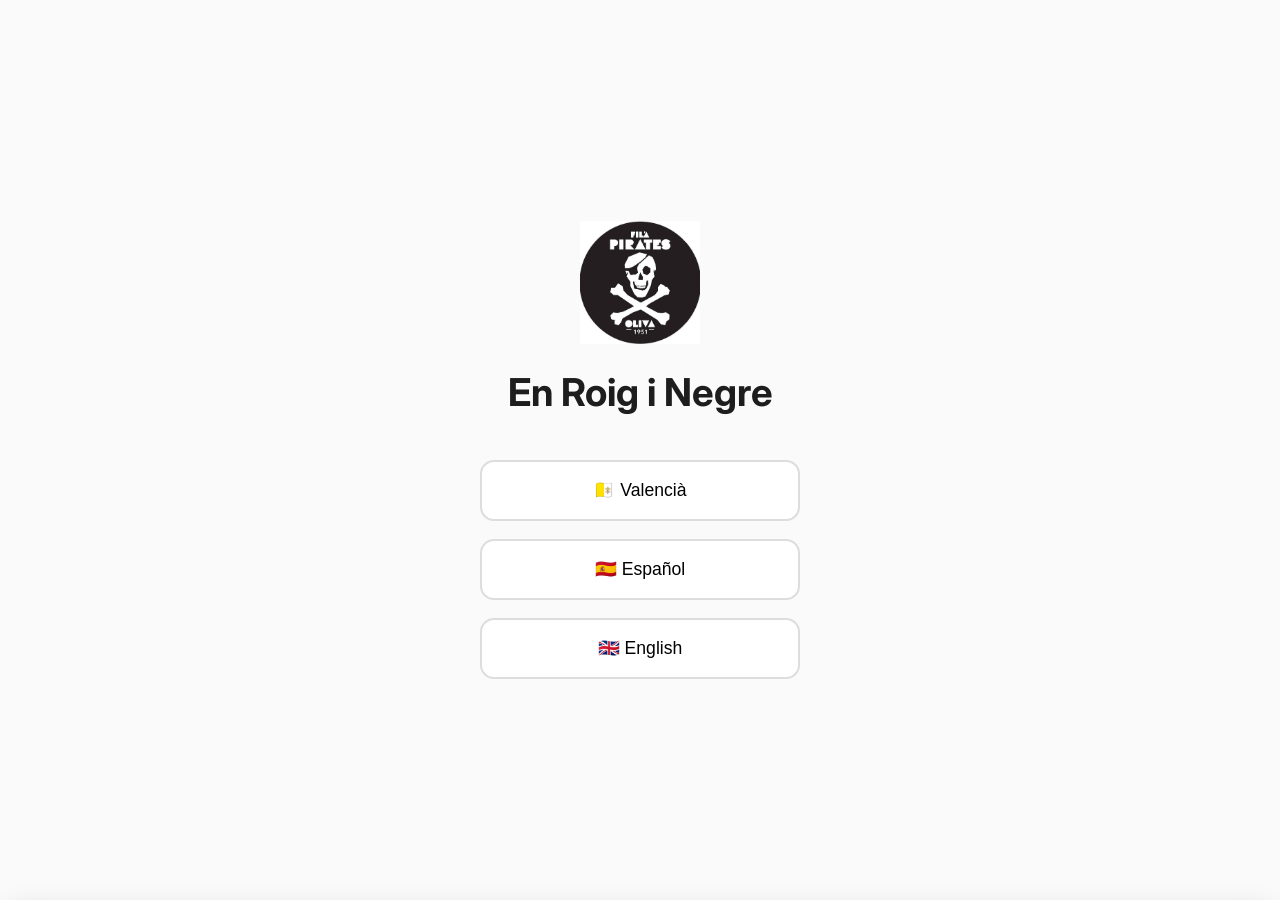
==== index.html @ 4e242bdd "quitar carpeta y sacarlo fuera" ====
<!DOCTYPE html>
<html lang="ca">
<head>
    <meta charset="UTF-8">
    <meta name="viewport" content="width=device-width, initial-scale=1.0">
    <title>En Roig i Negre</title>

    <link rel="stylesheet" href="styles.css">

    <link rel="preconnect" href="https://fonts.googleapis.com">
    <link rel="preconnect" href="https://fonts.gstatic.com" crossorigin>

    <link href="https://fonts.googleapis.com/css2?family=Inter:wght@300;400;500;600;700&display=swap" rel="stylesheet">
</head>
<body>

<!-- ===========================
     PANTALLA DE INICIO
============================ -->

<section id="home" class="screen active">

    <img src="assets/logo_pirates_2.png" class="logo" alt="Pirates">

    <h1>En Roig i Negre</h1>

    <div class="language-buttons">

        <button class="language-btn" data-lang="val">
            🇻🇦 Valencià
        </button>

        <button class="language-btn" data-lang="es">
            🇪🇸 Español
        </button>

        <button class="language-btn" data-lang="en">
            🇬🇧 English
        </button>

    </div>

</section>


<!-- ===========================
     PANTALLA DE LA CANCIÓN
============================ -->

<section id="song" class="screen">

<header>

    <button id="backButton">
        ← Idioma
    </button>

    <div class="header-title">

        <img src="assets/logo_pirates_2.png" class="header-logo">

        <span>En Roig i Negre</span>

    </div>

</header>

<main>

    <div id="lyrics">

        <!-- Aquí se cargará la letra automáticamente -->

    </div>

</main>

</section>



<!-- ===========================
     FONDO OSCURO
============================ -->

<div id="overlay"></div>


<!-- ===========================
     PANEL DE ANOTACIÓN
============================ -->

<div id="bottomSheet">

    <div class="sheet-handle"></div>

    <button id="closeSheet">
        ✕
    </button>

    <h2 id="sheetTitle"></h2>

    <div id="sheetContent"></div>

</div>


<script src="data.js"></script>
<script src="script.js"></script>

</body>
</html>
---- styles.css ----
/* ===========================
   RESET
=========================== */

*{
    margin:0;
    padding:0;
    box-sizing:border-box;
}

html{
    scroll-behavior:smooth;
}

body{

    font-family:Inter,sans-serif;
    background:#fafafa;
    color:#1d1d1d;

}


/* ===========================
   PANTALLAS
=========================== */

.screen{

    display:none;

    min-height:100vh;

    animation:fade .35s;

}

.screen.active{

    display:flex;

}


/* ===========================
   HOME
=========================== */

#home{

    flex-direction:column;

    justify-content:center;

    align-items:center;

    padding:40px;

}


.logo{

    width:120px;

    margin-bottom:25px;

}


h1{

    font-size:2.4rem;

    font-weight:700;

    margin-bottom:45px;

}


.language-buttons{

    display:flex;

    flex-direction:column;

    gap:18px;

    width:min(320px,100%);

}


.language-btn{

    background:white;

    border:2px solid #ddd;

    border-radius:14px;

    padding:18px;

    font-size:1.1rem;

    cursor:pointer;

    transition:.25s;

}

.language-btn:hover{

    background:#202020;

    color:white;

    transform:translateY(-2px);

}


/* ===========================
   HEADER
=========================== */

header{

    position:sticky;

    top:0;

    background:white;

    display:flex;

    align-items:center;

    justify-content:space-between;

    padding:18px 24px;

    border-bottom:1px solid #ececec;

    z-index:50;

}


.header-title{

    display:flex;

    align-items:center;

    gap:10px;

    font-weight:600;

}


.header-logo{

    width:28px;

}


#backButton{

    background:none;

    border:none;

    cursor:pointer;

    font-size:1rem;

}


/* ===========================
   LETRA
=========================== */

main{

    display:flex;

    justify-content:center;

    padding:50px 20px 120px;

}


#lyrics{

    width:min(720px,100%);

    line-height:2;

    font-size:1.15rem;

}


.stanza{

    margin-bottom:35px;

}


.annotation{

    text-decoration:underline;

    text-decoration-thickness:2px;

    text-decoration-color:#b40000;

    cursor:pointer;

    transition:.2s;

}

.annotation:hover{

    color:#b40000;

}


/* ===========================
   OVERLAY
=========================== */

#overlay{

    position:fixed;

    inset:0;

    background:rgba(0,0,0,.35);

    opacity:0;

    pointer-events:none;

    transition:.3s;

    z-index:90;

}

#overlay.show{

    opacity:1;

    pointer-events:auto;

}


/* ===========================
   BOTTOM SHEET
=========================== */

#bottomSheet{

    position:fixed;

    left:0;

    right:0;

    bottom:0;

    background:white;

    border-radius:24px 24px 0 0;

    padding:20px;

    min-height:250px;

    max-height:80vh;

    overflow:auto;

    transform:translateY(110%);

    transition:.35s ease;

    z-index:100;

    box-shadow:0 -12px 30px rgba(0,0,0,.18);

}


#bottomSheet.show{

    transform:translateY(0);

}


.sheet-handle{

    width:60px;

    height:6px;

    background:#d6d6d6;

    border-radius:10px;

    margin:0 auto 18px;

}


#closeSheet{

    position:absolute;

    top:18px;

    right:18px;

    background:none;

    border:none;

    cursor:pointer;

    font-size:1.2rem;

}


#sheetTitle{

    margin-bottom:18px;

    font-size:1.4rem;

}


#sheetContent{

    line-height:1.8;

}


/* ===========================
   ANIMACIÓN
=========================== */

@keyframes fade{

    from{

        opacity:0;

        transform:translateY(8px);

    }

    to{

        opacity:1;

        transform:translateY(0);

    }

}


/* ===========================
   MÓVIL
=========================== */

@media(max-width:700px){

    h1{

        font-size:2rem;

    }

    #lyrics{

        font-size:1.05rem;

    }

    header{

        padding:16px;

    }

}
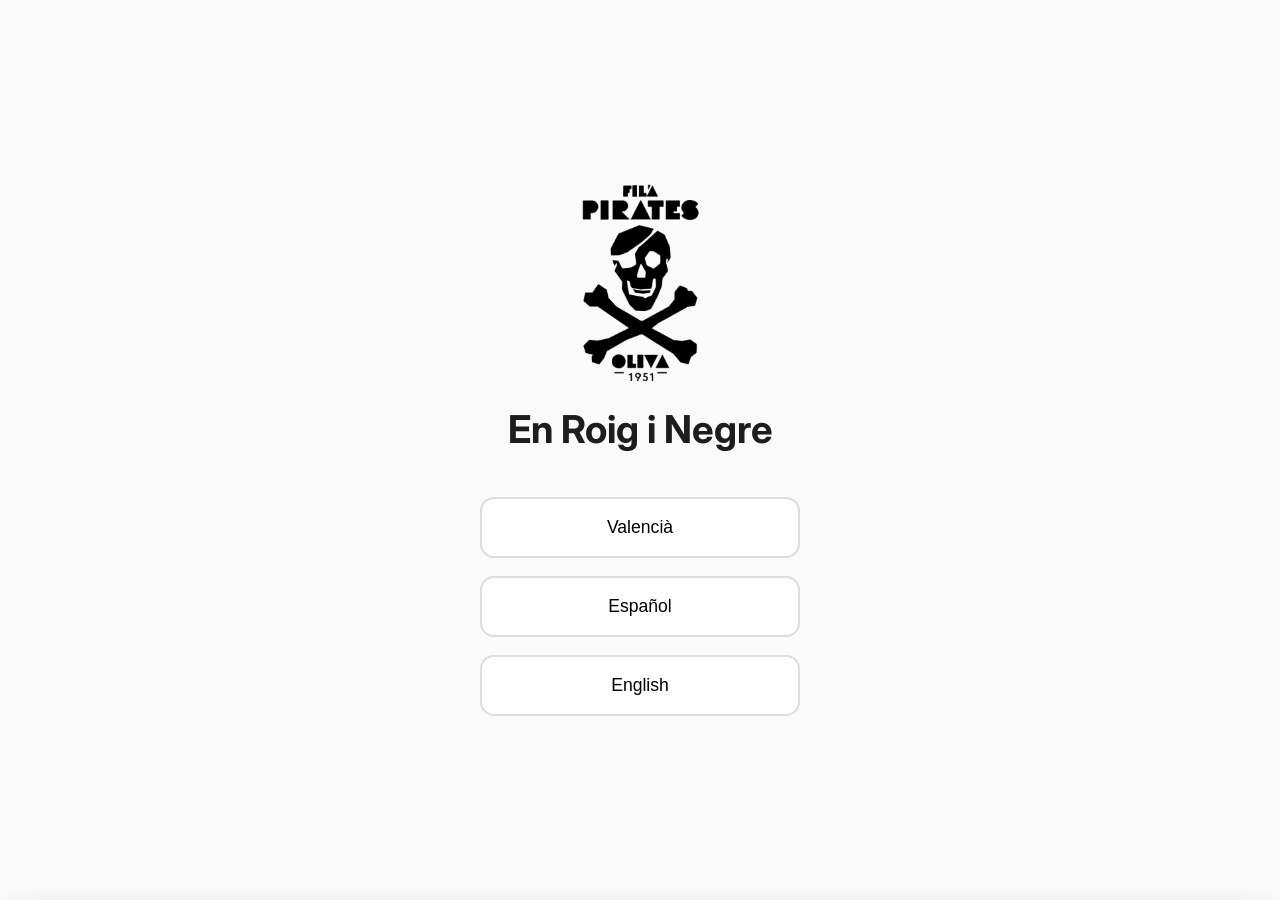
==== commit 5d075478: "fixes" ====
--- a/index.html
+++ b/index.html
@@ -20,22 +20,22 @@
 
 <section id="home" class="screen active">
 
-    <img src="assets/logo_pirates_2.png" class="logo" alt="Pirates">
+    <img src="assets/logo_pirates_1.png" class="logo" alt="Pirates">
 
     <h1>En Roig i Negre</h1>
 
     <div class="language-buttons">
 
         <button class="language-btn" data-lang="val">
-            🇻🇦 Valencià
+            Valencià
         </button>
 
         <button class="language-btn" data-lang="es">
-            🇪🇸 Español
+            Español
         </button>
 
         <button class="language-btn" data-lang="en">
-            🇬🇧 English
+            English
         </button>
 
     </div>
@@ -57,7 +57,7 @@
 
     <div class="header-title">
 
-        <img src="assets/logo_pirates_2.png" class="header-logo">
+        <img src="assets/logo_pirates_1.png" class="header-logo">
 
         <span>En Roig i Negre</span>
 
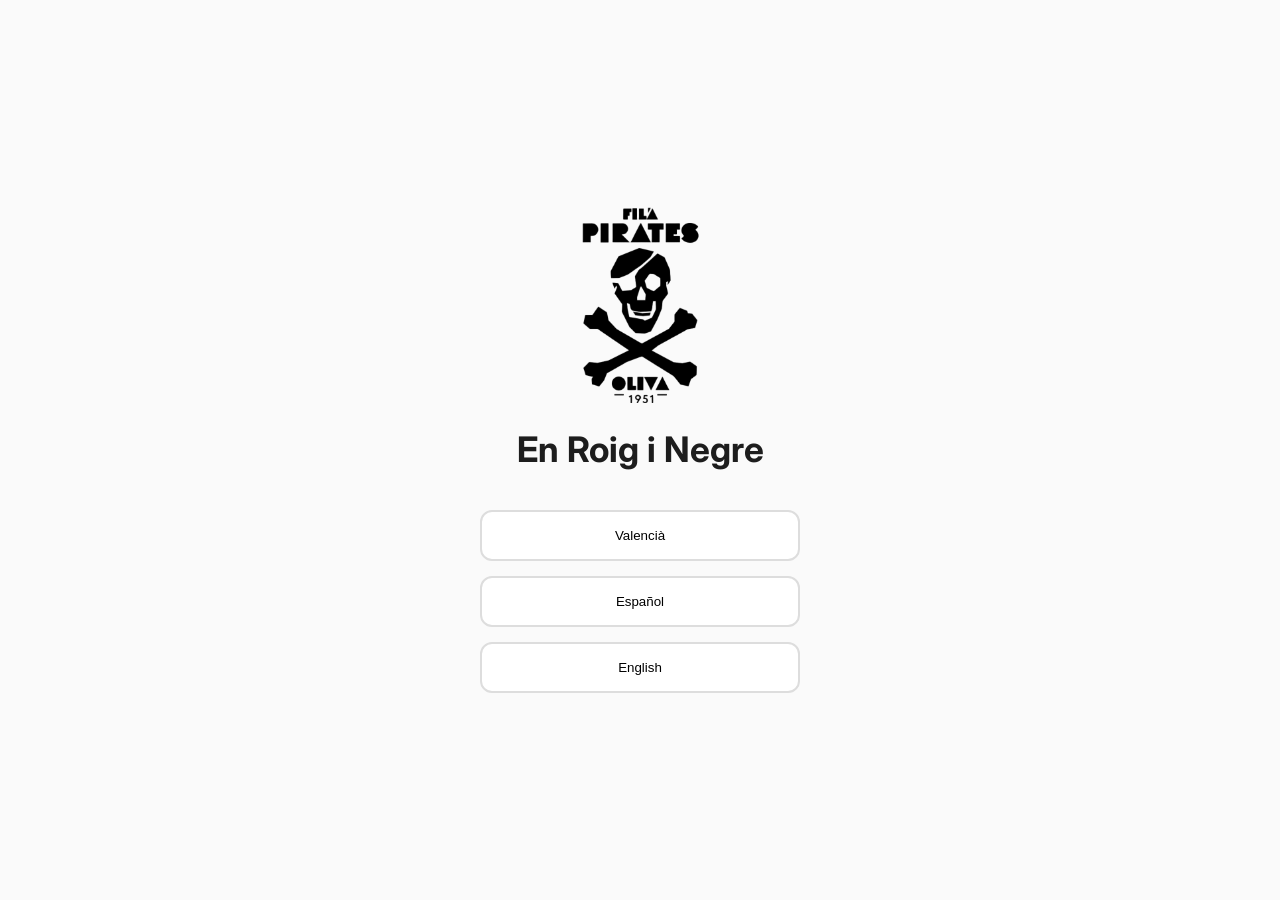
==== commit b1c5ecfb: "FIXES" ====
--- a/index.html
+++ b/index.html
@@ -7,36 +7,26 @@
 
     <link rel="stylesheet" href="styles.css">
 
-    <link rel="preconnect" href="https://fonts.googleapis.com">
-    <link rel="preconnect" href="https://fonts.gstatic.com" crossorigin>
-
     <link href="https://fonts.googleapis.com/css2?family=Inter:wght@300;400;500;600;700&display=swap" rel="stylesheet">
 </head>
+
 <body>
 
 <!-- ===========================
-     PANTALLA DE INICIO
-============================ -->
+     HOME
+=========================== -->
 
 <section id="home" class="screen active">
 
-    <img src="assets/logo_pirates_1.png" class="logo" alt="Pirates">
+    <img src="assets/logo_pirates_1.png" class="logo" alt="logo">
 
     <h1>En Roig i Negre</h1>
 
     <div class="language-buttons">
 
-        <button class="language-btn" data-lang="val">
-            Valencià
-        </button>
-
-        <button class="language-btn" data-lang="es">
-            Español
-        </button>
-
-        <button class="language-btn" data-lang="en">
-            English
-        </button>
+        <button class="language-btn" data-lang="val">Valencià</button>
+        <button class="language-btn" data-lang="es">Español</button>
+        <button class="language-btn" data-lang="en">English</button>
 
     </div>
 
@@ -44,62 +34,40 @@
 
 
 <!-- ===========================
-     PANTALLA DE LA CANCIÓN
-============================ -->
+     SONG
+=========================== -->
 
 <section id="song" class="screen">
 
-<header>
+    <header class="song-header">
 
-    <button id="backButton">
-        ← Idioma
-    </button>
+        <button id="backButton" class="back-btn">←</button>
 
-    <div class="header-title">
+    </header>
 
-        <img src="assets/logo_pirates_1.png" class="header-logo">
-
-        <span>En Roig i Negre</span>
-
+    <div class="song-logo">
+        <img src="assets/logo_pirates_1.png" alt="logo">
+        <h1>En Roig i Negre</h1>
     </div>
 
-</header>
-
-<main>
-
-    <div id="lyrics">
-
-        <!-- Aquí se cargará la letra automáticamente -->
-
-    </div>
-
-</main>
+    <main>
+        <div id="lyrics"></div>
+    </main>
 
 </section>
 
 
-
-<!-- ===========================
-     FONDO OSCURO
-============================ -->
-
+<!-- OVERLAY -->
 <div id="overlay"></div>
 
-
-<!-- ===========================
-     PANEL DE ANOTACIÓN
-============================ -->
-
+<!-- BOTTOM SHEET -->
 <div id="bottomSheet">
 
     <div class="sheet-handle"></div>
 
-    <button id="closeSheet">
-        ✕
-    </button>
+    <button id="closeSheet">✕</button>
 
     <h2 id="sheetTitle"></h2>
-
     <div id="sheetContent"></div>
 
 </div>
--- a/styles.css
+++ b/styles.css
@@ -1,412 +1,182 @@
-/* ===========================
-   RESET
-=========================== */
-
+/* RESET */
 *{
     margin:0;
     padding:0;
     box-sizing:border-box;
 }
 
-html{
-    scroll-behavior:smooth;
-}
-
 body{
-
     font-family:Inter,sans-serif;
     background:#fafafa;
     color:#1d1d1d;
-
 }
 
-
-/* ===========================
-   PANTALLAS
-=========================== */
-
+/* SCREENS */
 .screen{
-
     display:none;
-
     min-height:100vh;
-
-    animation:fade .35s;
-
+    animation:fade .3s;
 }
 
 .screen.active{
-
     display:flex;
-
+    flex-direction:column;
 }
 
-
-/* ===========================
-   HOME
-=========================== */
-
+/* HOME */
 #home{
-
-    flex-direction:column;
-
     justify-content:center;
-
     align-items:center;
-
     padding:40px;
-
 }
 
-
 .logo{
-
     width:120px;
-
     margin-bottom:25px;
-
 }
 
-
 h1{
-
-    font-size:2.4rem;
-
-    font-weight:700;
-
-    margin-bottom:45px;
-
+    font-size:2.2rem;
+    margin-bottom:40px;
 }
 
-
 .language-buttons{
-
     display:flex;
-
     flex-direction:column;
-
-    gap:18px;
-
+    gap:15px;
     width:min(320px,100%);
-
 }
 
-
 .language-btn{
-
     background:white;
-
     border:2px solid #ddd;
-
-    border-radius:14px;
-
-    padding:18px;
-
-    font-size:1.1rem;
-
+    border-radius:12px;
+    padding:16px;
     cursor:pointer;
-
-    transition:.25s;
-
+    transition:.2s;
 }
 
 .language-btn:hover{
-
-    background:#202020;
-
+    background:#111;
     color:white;
-
-    transform:translateY(-2px);
-
 }
 
-
-/* ===========================
-   HEADER
-=========================== */
-
-header{
-
+/* SONG HEADER */
+.song-header{
     position:sticky;
-
     top:0;
-
     background:white;
-
+    padding:16px;
     display:flex;
-
-    align-items:center;
-
-    justify-content:space-between;
-
-    padding:18px 24px;
-
-    border-bottom:1px solid #ececec;
-
-    z-index:50;
-
+    justify-content:flex-start;
+    z-index:10;
 }
 
-
-.header-title{
-
-    display:flex;
-
-    align-items:center;
-
-    gap:10px;
-
-    font-weight:600;
-
+.back-btn{
+    background:none;
+    border:none;
+    font-size:1.4rem;
+    cursor:pointer;
 }
 
-
-.header-logo{
-
-    width:28px;
-
+/* SONG LOGO */
+.song-logo{
+    text-align:center;
+    margin:25px 0 10px;
 }
 
-
-#backButton{
-
-    background:none;
-
-    border:none;
-
-    cursor:pointer;
-
-    font-size:1rem;
-
+.song-logo img{
+    width:70px;
+    margin-bottom:8px;
 }
 
-
-/* ===========================
-   LETRA
-=========================== */
-
-main{
-
-    display:flex;
-
-    justify-content:center;
-
-    padding:50px 20px 120px;
-
+.song-logo h1{
+    font-size:1.5rem;
+    margin:0;
 }
 
+/* LYRICS */
+main{
+    display:flex;
+    justify-content:center;
+    padding:40px 20px 120px;
+}
 
 #lyrics{
-
-    width:min(720px,100%);
-
+    width:min(700px,100%);
     line-height:2;
-
-    font-size:1.15rem;
-
+    font-size:1.1rem;
 }
 
-
 .stanza{
-
-    margin-bottom:35px;
-
+    margin-bottom:30px;
 }
 
-
 .annotation{
-
     text-decoration:underline;
-
-    text-decoration-thickness:2px;
-
     text-decoration-color:#b40000;
-
     cursor:pointer;
-
-    transition:.2s;
-
 }
 
-.annotation:hover{
-
-    color:#b40000;
-
-}
-
-
-/* ===========================
-   OVERLAY
-=========================== */
-
+/* OVERLAY */
 #overlay{
-
     position:fixed;
-
     inset:0;
-
-    background:rgba(0,0,0,.35);
-
+    background:rgba(0,0,0,.4);
     opacity:0;
-
     pointer-events:none;
-
     transition:.3s;
-
-    z-index:90;
-
 }
 
 #overlay.show{
-
     opacity:1;
-
     pointer-events:auto;
-
 }
 
-
-/* ===========================
-   BOTTOM SHEET
-=========================== */
-
+/* BOTTOM SHEET */
 #bottomSheet{
-
     position:fixed;
-
+    bottom:0;
     left:0;
-
     right:0;
-
-    bottom:0;
-
     background:white;
-
-    border-radius:24px 24px 0 0;
-
+    border-radius:20px 20px 0 0;
     padding:20px;
-
-    min-height:250px;
-
-    max-height:80vh;
-
-    overflow:auto;
-
     transform:translateY(110%);
-
-    transition:.35s ease;
-
+    transition:.3s;
     z-index:100;
-
-    box-shadow:0 -12px 30px rgba(0,0,0,.18);
-
 }
 
-
 #bottomSheet.show{
-
     transform:translateY(0);
-
 }
 
-
 .sheet-handle{
-
-    width:60px;
-
-    height:6px;
-
-    background:#d6d6d6;
-
+    width:50px;
+    height:5px;
+    background:#ccc;
+    margin:0 auto 15px;
     border-radius:10px;
-
-    margin:0 auto 18px;
-
 }
 
-
 #closeSheet{
-
     position:absolute;
-
-    top:18px;
-
-    right:18px;
-
+    right:15px;
+    top:10px;
+    border:none;
     background:none;
-
-    border:none;
-
+    font-size:18px;
     cursor:pointer;
-
-    font-size:1.2rem;
-
 }
 
-
-#sheetTitle{
-
-    margin-bottom:18px;
-
-    font-size:1.4rem;
-
+/* ANIMATION */
+@keyframes fade{
+    from{opacity:0;transform:translateY(10px);}
+    to{opacity:1;transform:translateY(0);}
 }
 
-
-#sheetContent{
-
-    line-height:1.8;
-
-}
-
-
-/* ===========================
-   ANIMACIÓN
-=========================== */
-
-@keyframes fade{
-
-    from{
-
-        opacity:0;
-
-        transform:translateY(8px);
-
-    }
-
-    to{
-
-        opacity:1;
-
-        transform:translateY(0);
-
-    }
-
-}
-
-
-/* ===========================
-   MÓVIL
-=========================== */
-
-@media(max-width:700px){
-
-    h1{
-
-        font-size:2rem;
-
-    }
-
-    #lyrics{
-
-        font-size:1.05rem;
-
-    }
-
-    header{
-
-        padding:16px;
-
-    }
-
+/* MOBILE TAP FIX */
+button, .language-btn, #backButton{
+    -webkit-tap-highlight-color: transparent;
+    outline:none;
 }
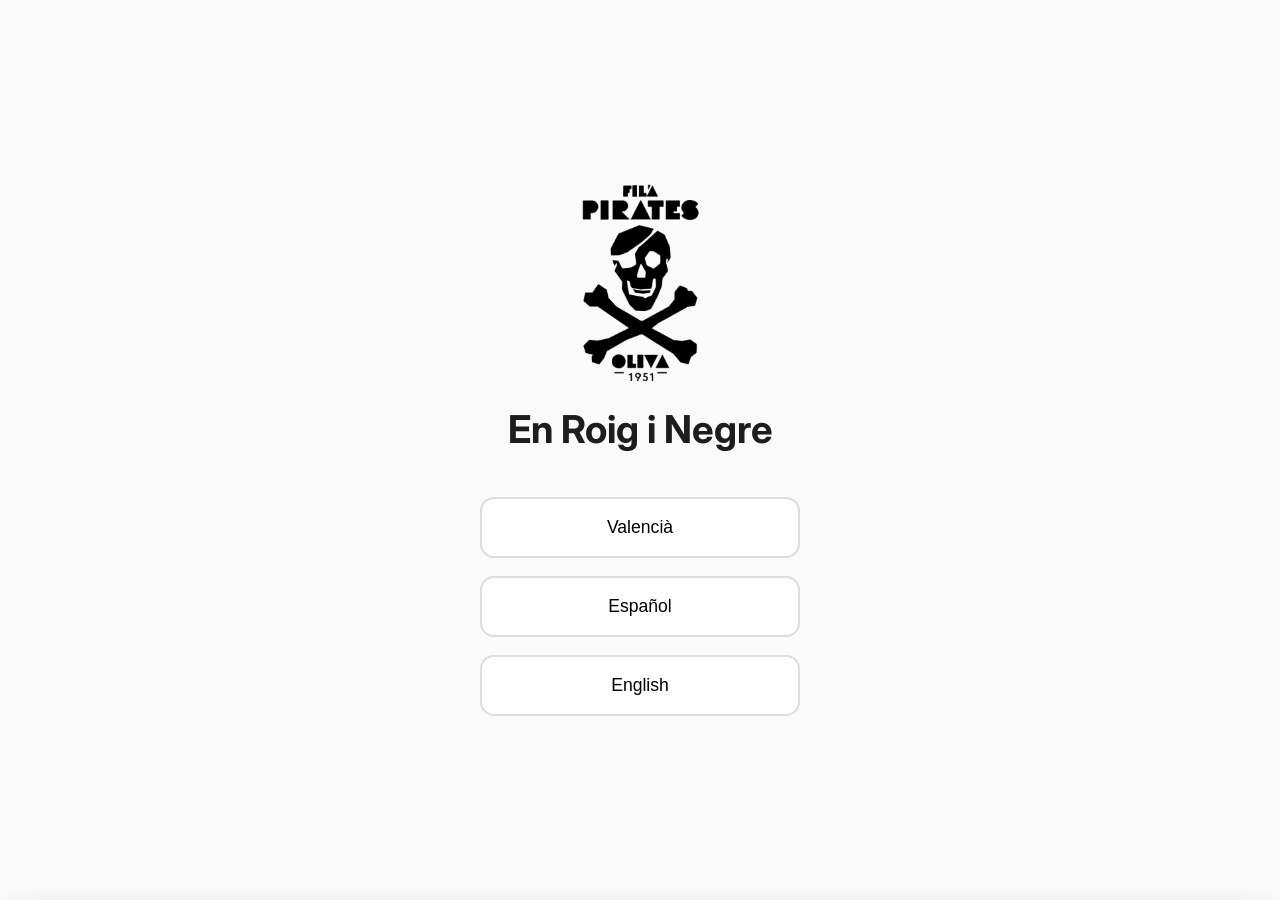
==== commit 51bd1f38: "Revert "FIXES" This reverts commit b1c5ecfba77d8b2bb488c1eea91ceb2d12ab282e." ====
--- a/index.html
+++ b/index.html
@@ -7,26 +7,36 @@
 
     <link rel="stylesheet" href="styles.css">
 
+    <link rel="preconnect" href="https://fonts.googleapis.com">
+    <link rel="preconnect" href="https://fonts.gstatic.com" crossorigin>
+
     <link href="https://fonts.googleapis.com/css2?family=Inter:wght@300;400;500;600;700&display=swap" rel="stylesheet">
 </head>
-
 <body>
 
 <!-- ===========================
-     HOME
-=========================== -->
+     PANTALLA DE INICIO
+============================ -->
 
 <section id="home" class="screen active">
 
-    <img src="assets/logo_pirates_1.png" class="logo" alt="logo">
+    <img src="assets/logo_pirates_1.png" class="logo" alt="Pirates">
 
     <h1>En Roig i Negre</h1>
 
     <div class="language-buttons">
 
-        <button class="language-btn" data-lang="val">Valencià</button>
-        <button class="language-btn" data-lang="es">Español</button>
-        <button class="language-btn" data-lang="en">English</button>
+        <button class="language-btn" data-lang="val">
+            Valencià
+        </button>
+
+        <button class="language-btn" data-lang="es">
+            Español
+        </button>
+
+        <button class="language-btn" data-lang="en">
+            English
+        </button>
 
     </div>
 
@@ -34,40 +44,62 @@
 
 
 <!-- ===========================
-     SONG
-=========================== -->
+     PANTALLA DE LA CANCIÓN
+============================ -->
 
 <section id="song" class="screen">
 
-    <header class="song-header">
+<header>
 
-        <button id="backButton" class="back-btn">←</button>
+    <button id="backButton">
+        ← Idioma
+    </button>
 
-    </header>
+    <div class="header-title">
 
-    <div class="song-logo">
-        <img src="assets/logo_pirates_1.png" alt="logo">
-        <h1>En Roig i Negre</h1>
+        <img src="assets/logo_pirates_1.png" class="header-logo">
+
+        <span>En Roig i Negre</span>
+
     </div>
 
-    <main>
-        <div id="lyrics"></div>
-    </main>
+</header>
+
+<main>
+
+    <div id="lyrics">
+
+        <!-- Aquí se cargará la letra automáticamente -->
+
+    </div>
+
+</main>
 
 </section>
 
 
-<!-- OVERLAY -->
+
+<!-- ===========================
+     FONDO OSCURO
+============================ -->
+
 <div id="overlay"></div>
 
-<!-- BOTTOM SHEET -->
+
+<!-- ===========================
+     PANEL DE ANOTACIÓN
+============================ -->
+
 <div id="bottomSheet">
 
     <div class="sheet-handle"></div>
 
-    <button id="closeSheet">✕</button>
+    <button id="closeSheet">
+        ✕
+    </button>
 
     <h2 id="sheetTitle"></h2>
+
     <div id="sheetContent"></div>
 
 </div>
--- a/styles.css
+++ b/styles.css
@@ -1,182 +1,415 @@
-/* RESET */
+/* ===========================
+   RESET
+=========================== */
+
 *{
     margin:0;
     padding:0;
     box-sizing:border-box;
 }
 
+html{
+    scroll-behavior:smooth;
+}
+
 body{
+
     font-family:Inter,sans-serif;
     background:#fafafa;
     color:#1d1d1d;
-}
-
-/* SCREENS */
+
+}
+
+
+/* ===========================
+   PANTALLAS
+=========================== */
+
 .screen{
+
     display:none;
+
     min-height:100vh;
-    animation:fade .3s;
+
+    animation:fade .35s;
+
 }
 
 .screen.active{
+
     display:flex;
+
+}
+
+#song {
+    flex-direction: column;
+}
+
+/* ===========================
+   HOME
+=========================== */
+
+#home{
+
     flex-direction:column;
-}
-
-/* HOME */
-#home{
+
     justify-content:center;
+
     align-items:center;
+
     padding:40px;
-}
+
+}
+
 
 .logo{
+
     width:120px;
+
     margin-bottom:25px;
-}
+
+}
+
 
 h1{
-    font-size:2.2rem;
-    margin-bottom:40px;
-}
+
+    font-size:2.4rem;
+
+    font-weight:700;
+
+    margin-bottom:45px;
+
+}
+
 
 .language-buttons{
+
     display:flex;
+
     flex-direction:column;
-    gap:15px;
+
+    gap:18px;
+
     width:min(320px,100%);
-}
+
+}
+
 
 .language-btn{
+
     background:white;
+
     border:2px solid #ddd;
-    border-radius:12px;
-    padding:16px;
+
+    border-radius:14px;
+
+    padding:18px;
+
+    font-size:1.1rem;
+
     cursor:pointer;
+
+    transition:.25s;
+
+}
+
+.language-btn:hover{
+
+    background:#202020;
+
+    color:white;
+
+    transform:translateY(-2px);
+
+}
+
+
+/* ===========================
+   HEADER
+=========================== */
+
+header{
+
+    position:sticky;
+
+    top:0;
+
+    background:white;
+
+    display:flex;
+
+    align-items:center;
+
+    justify-content:space-between;
+
+    padding:18px 24px;
+
+    border-bottom:1px solid #ececec;
+
+    z-index:50;
+
+}
+
+
+.header-title{
+
+    display:flex;
+
+    align-items:center;
+
+    gap:10px;
+
+    font-weight:600;
+
+}
+
+
+.header-logo{
+
+    width:28px;
+
+}
+
+
+#backButton{
+
+    background:none;
+
+    border:none;
+
+    cursor:pointer;
+
+    font-size:1rem;
+
+}
+
+
+/* ===========================
+   LETRA
+=========================== */
+
+main{
+
+    display:flex;
+
+    justify-content:center;
+
+    padding:50px 20px 120px;
+
+}
+
+
+#lyrics{
+
+    width:min(720px,100%);
+
+    line-height:2;
+
+    font-size:1.15rem;
+
+}
+
+
+.stanza{
+
+    margin-bottom:35px;
+
+}
+
+
+.annotation{
+
+    text-decoration:underline;
+
+    text-decoration-thickness:2px;
+
+    text-decoration-color:#b40000;
+
+    cursor:pointer;
+
     transition:.2s;
-}
-
-.language-btn:hover{
-    background:#111;
-    color:white;
-}
-
-/* SONG HEADER */
-.song-header{
-    position:sticky;
-    top:0;
+
+}
+
+.annotation:hover{
+
+    color:#b40000;
+
+}
+
+
+/* ===========================
+   OVERLAY
+=========================== */
+
+#overlay{
+
+    position:fixed;
+
+    inset:0;
+
+    background:rgba(0,0,0,.35);
+
+    opacity:0;
+
+    pointer-events:none;
+
+    transition:.3s;
+
+    z-index:90;
+
+}
+
+#overlay.show{
+
+    opacity:1;
+
+    pointer-events:auto;
+
+}
+
+
+/* ===========================
+   BOTTOM SHEET
+=========================== */
+
+#bottomSheet{
+
+    position:fixed;
+
+    left:0;
+
+    right:0;
+
+    bottom:0;
+
     background:white;
-    padding:16px;
-    display:flex;
-    justify-content:flex-start;
-    z-index:10;
-}
-
-.back-btn{
+
+    border-radius:24px 24px 0 0;
+
+    padding:20px;
+
+    min-height:250px;
+
+    max-height:80vh;
+
+    overflow:auto;
+
+    transform:translateY(110%);
+
+    transition:.35s ease;
+
+    z-index:100;
+
+    box-shadow:0 -12px 30px rgba(0,0,0,.18);
+
+}
+
+
+#bottomSheet.show{
+
+    transform:translateY(0);
+
+}
+
+
+.sheet-handle{
+
+    width:60px;
+
+    height:6px;
+
+    background:#d6d6d6;
+
+    border-radius:10px;
+
+    margin:0 auto 18px;
+
+}
+
+
+#closeSheet{
+
+    position:absolute;
+
+    top:18px;
+
+    right:18px;
+
     background:none;
+
     border:none;
+
+    cursor:pointer;
+
+    font-size:1.2rem;
+
+}
+
+
+#sheetTitle{
+
+    margin-bottom:18px;
+
     font-size:1.4rem;
-    cursor:pointer;
-}
-
-/* SONG LOGO */
-.song-logo{
-    text-align:center;
-    margin:25px 0 10px;
-}
-
-.song-logo img{
-    width:70px;
-    margin-bottom:8px;
-}
-
-.song-logo h1{
-    font-size:1.5rem;
-    margin:0;
-}
-
-/* LYRICS */
-main{
-    display:flex;
-    justify-content:center;
-    padding:40px 20px 120px;
-}
-
-#lyrics{
-    width:min(700px,100%);
-    line-height:2;
-    font-size:1.1rem;
-}
-
-.stanza{
-    margin-bottom:30px;
-}
-
-.annotation{
-    text-decoration:underline;
-    text-decoration-color:#b40000;
-    cursor:pointer;
-}
-
-/* OVERLAY */
-#overlay{
-    position:fixed;
-    inset:0;
-    background:rgba(0,0,0,.4);
-    opacity:0;
-    pointer-events:none;
-    transition:.3s;
-}
-
-#overlay.show{
-    opacity:1;
-    pointer-events:auto;
-}
-
-/* BOTTOM SHEET */
-#bottomSheet{
-    position:fixed;
-    bottom:0;
-    left:0;
-    right:0;
-    background:white;
-    border-radius:20px 20px 0 0;
-    padding:20px;
-    transform:translateY(110%);
-    transition:.3s;
-    z-index:100;
-}
-
-#bottomSheet.show{
-    transform:translateY(0);
-}
-
-.sheet-handle{
-    width:50px;
-    height:5px;
-    background:#ccc;
-    margin:0 auto 15px;
-    border-radius:10px;
-}
-
-#closeSheet{
-    position:absolute;
-    right:15px;
-    top:10px;
-    border:none;
-    background:none;
-    font-size:18px;
-    cursor:pointer;
-}
-
-/* ANIMATION */
+
+}
+
+
+#sheetContent{
+
+    line-height:1.8;
+
+}
+
+
+/* ===========================
+   ANIMACIÓN
+=========================== */
+
 @keyframes fade{
-    from{opacity:0;transform:translateY(10px);}
-    to{opacity:1;transform:translateY(0);}
-}
-
-/* MOBILE TAP FIX */
-button, .language-btn, #backButton{
-    -webkit-tap-highlight-color: transparent;
-    outline:none;
+
+    from{
+
+        opacity:0;
+
+        transform:translateY(8px);
+
+    }
+
+    to{
+
+        opacity:1;
+
+        transform:translateY(0);
+
+    }
+
+}
+
+
+/* ===========================
+   MÓVIL
+=========================== */
+
+@media(max-width:700px){
+
+    h1{
+
+        font-size:2rem;
+
+    }
+
+    #lyrics{
+
+        font-size:1.05rem;
+
+    }
+
+    header{
+
+        padding:16px;
+
+    }
+
 }
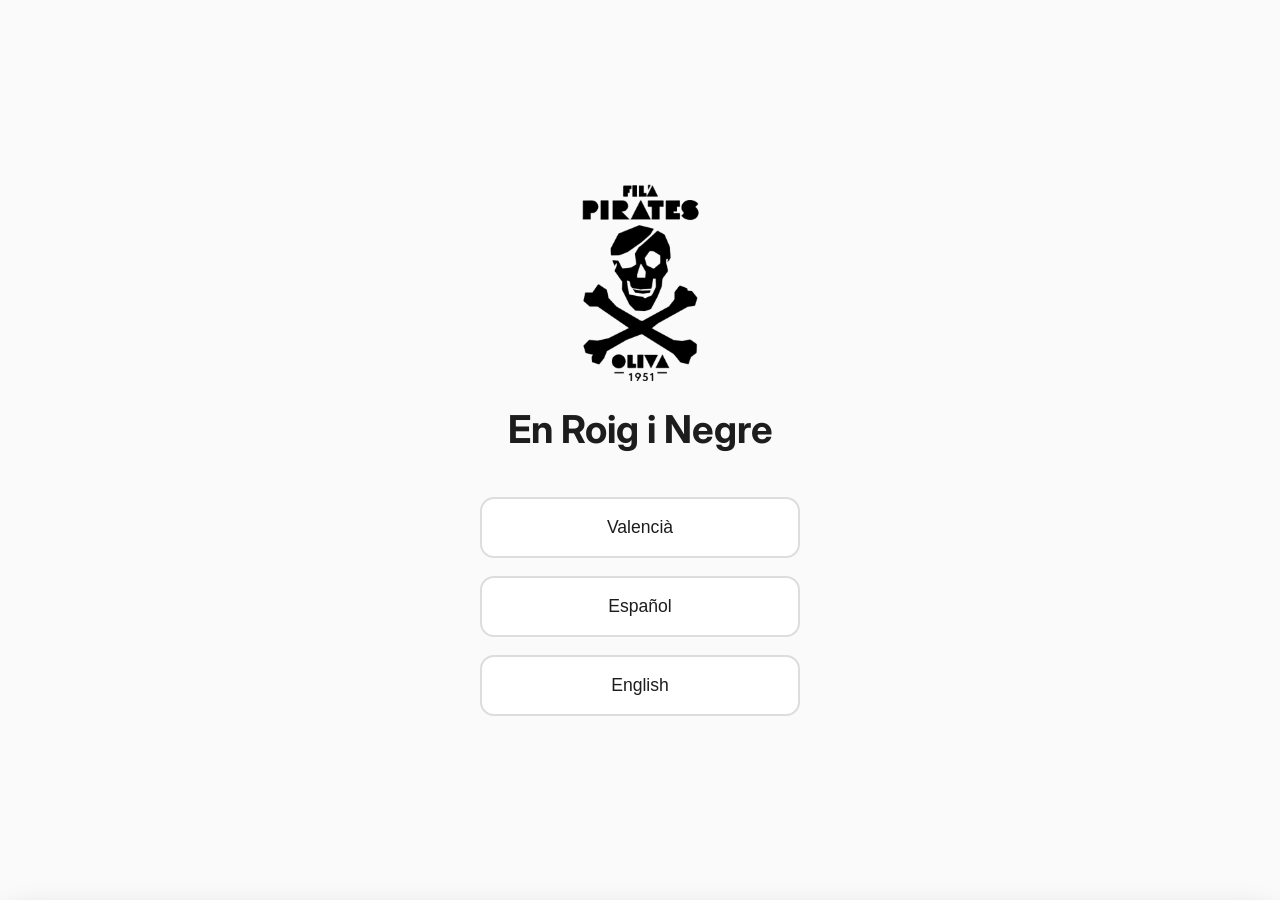
==== commit ca1be3a3: "placement fixes" ====
--- a/index.html
+++ b/index.html
@@ -52,7 +52,7 @@
 <header>
 
     <button id="backButton">
-        ← Idioma
+        ←
     </button>
 
     <div class="header-title">
--- a/styles.css
+++ b/styles.css
@@ -412,4 +412,59 @@
 
     }
 
+}
+
+/* FIX MOBILE TAP BLUE */
+button,
+.language-btn,
+#backButton {
+    -webkit-tap-highlight-color: transparent;
+    -webkit-appearance: none;
+    appearance: none;
+    color: #1d1d1d;
+    text-decoration: none;
+}
+
+.language-btn {
+    -webkit-user-select: none;
+    user-select: none;
+}
+
+/* FIX LAYOUT SONG */
+#song {
+    flex-direction: column;
+}
+
+header{
+    position: sticky;
+    top: 0;
+    background: white;
+    display: flex;
+    align-items: center;
+    justify-content: center;
+    padding: 16px;
+    z-index: 10;
+}
+
+.header-title{
+    width:100%;
+    display:flex;
+    flex-direction:column;
+    align-items:center;
+    text-align:center;
+    margin-top:10px;
+}
+
+.header-logo{
+    width:70px;
+    margin-bottom:8px;
+}
+
+#backButton{
+    position: absolute;
+    left: 16px;
+    background: none;
+    border: none;
+    font-size: 1.4rem;
+    cursor: pointer;
 }
